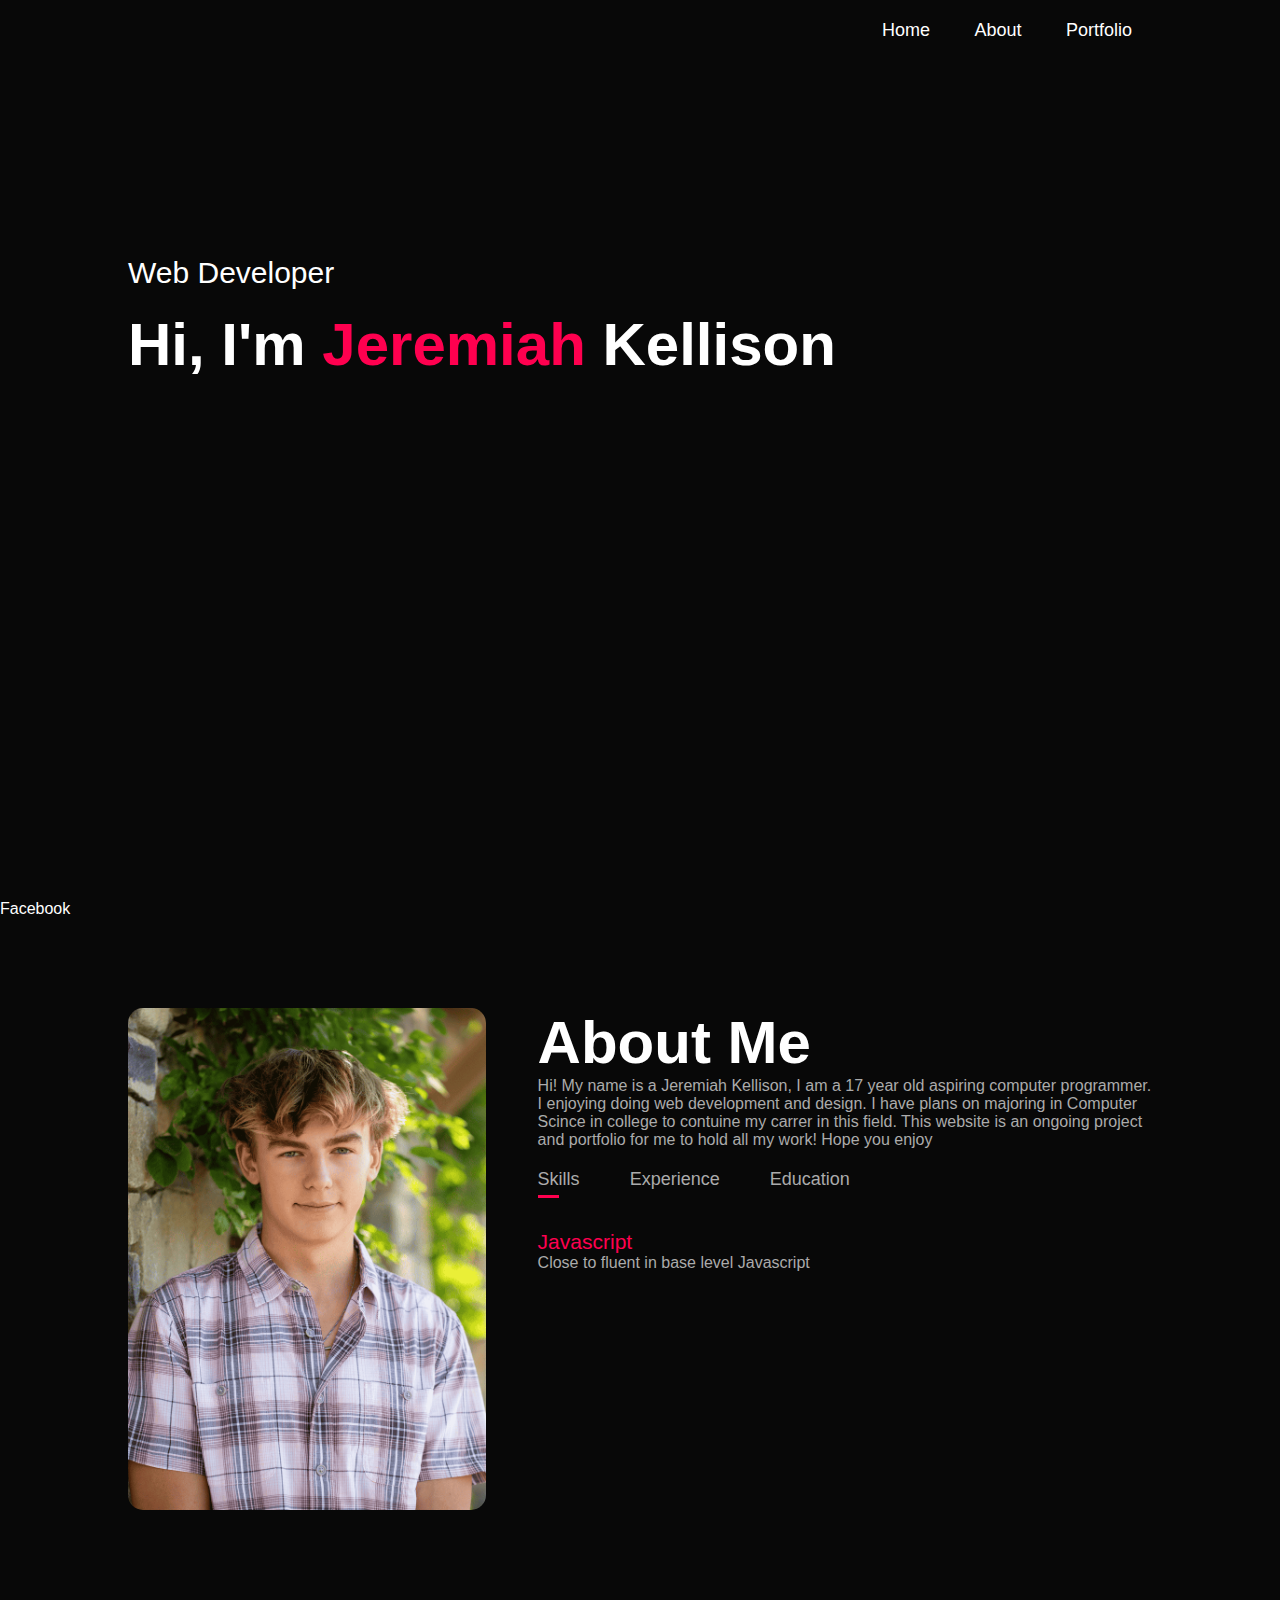
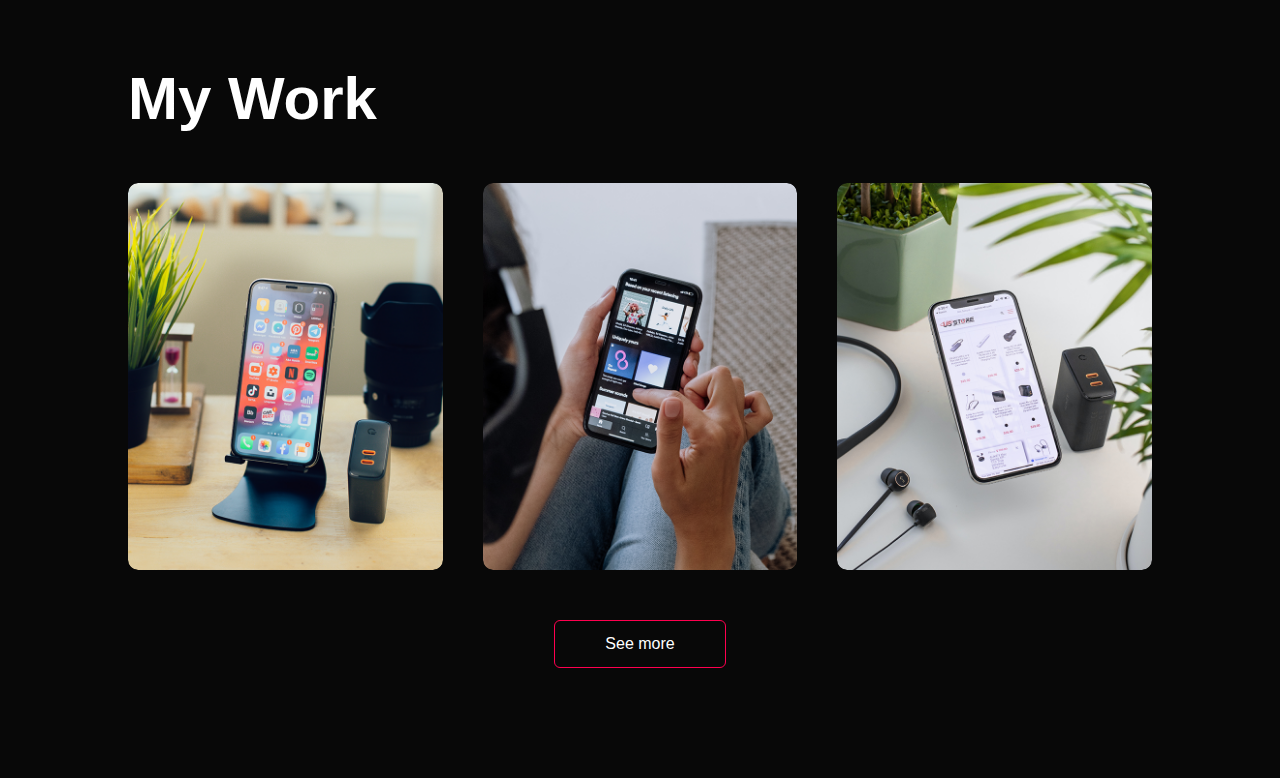
==== index.html @ 5fb6ffe9 "Update index.html" ====
<!DOCTYPE html>
<html lang="en">

<head>
    <meta charset="UTF-8">
    <meta name="viewport" content="width=device-width, initial-scale=1.0">
    <title>Person GitHub Page</title>
    <link rel="stylesheet" href="style.css" 
    <link rel="stylesheet" href="https://maxcdn.bootstrapcdn.com/font-awesome/4.4.0/css/font-awesome.min.css">

</head>

<body>
    <div id="header">
        <div class="container">
            <nav>
                <img src="" class="logo">
                <ul id="sidemenu">
                    <li><a href="#header">Home</a> </li>
                    <li><a href="#about">About</a> </li>
                    <li><a href="#portfolio">Portfolio</a> </li>
                    <i class="fa-solid fa-xmark" onclick="closemenu()"></i>
                </ul>
                <i class="fa-solid fa-bars"onclick="openmenu()"></i>
            </nav>
            <div class="header-text">
                <p>Web Developer</p>
                <h1>Hi, I'm <span>Jeremiah</span> Kellison</h1>
            </div>
        </div>
    </div>
    <div class="wrapper">
        <div class="icon facebook">
            <div class="tooltip">Facebook</div>
            <span><i class="fav fa-facebook-f"></i></span>
        </div>
    </div>
    <!--------------about---------------->
    <div id="about">
        <div class="container">
            <div class="row">
                <div class="about-col-1">
                    <img src="images/user.png">
                </div>
                <div class="about-col-2">
                    <h1 class="sub-title">About Me</h1>
                    <p>Hi! My name is a Jeremiah Kellison, I am a 17 year old aspiring computer programmer. I enjoying
                        doing web development and design.
                        I have plans on majoring in Computer Scince in college to contuine my carrer in this field.
                        This website is an ongoing project and portfolio for me to hold all my work! Hope you enjoy
                    </p>

                    <div class="tab-titles">
                        <p class="tab-links active-link" onclick="opentab('skills')">Skills</p>
                        <p class="tab-links" onclick="opentab('experience')">Experience</p>
                        <p class="tab-links" onclick="opentab('education')">Education</p>
                    </div>
                    <div class="tab-contents active-tab javascript" id="skills">
                        <ul>
                            <li><span>Javascript</span><br>Close to fluent in base level Javascript</li>

                        </ul>
                    </div>
                    <div class="tab-contents experience" id="experience">
                        <ul>
                            <li><span>N/A</span><br>No Current Experience</li>
                        </ul>
                    </div>
                    <div class="tab-contents education" id="education">
                        <ul>
                            <li><span>2021 - Current</span><br>Attending High School at Sonoma Academy</li>
                        </ul>
                    </div>
                </div>

            </div>
        </div>
    </div>

    <!-----------------portfolio-------->
    <div id="portfolio">
        <div class="container">
            <h1 class="sub-title">My Work</h1>
            <div class="work-list">
                <div class="work">
                    <img src="images/work-1.png" alt="Work-1">
                    <div class="layer">
                        <h3>Social Media App</h3>
                        <p>Lorem ipsum dolor sit </p>
                        <p><a href="www.google.com"><i class="fas fa-external-link-alt"></i></a></p>
                    </div>
                </div>
                <div class="work">
                    <img src="images/work-2.png" alt="Work-1">
                    <div class="layer">
                        <h3>Music App</h3>
                        <p>Lorem ipsum dolor sit </p>
                        <a href="www.google.com"><i class="fas fa-external-link-alt"></i></a>
                    </div>
                </div>
                <div class="work">
                    <img src="images/work-3.png" alt="Work-1">
                    <div class="layer">
                        <h3>Online Shopping App</h3>
                        <p>Lorem ipsum dolor sit </p>
                        <a href="www.google.com"><i class="fas fa-external-link-alt"></i></a>
                    </div>
                </div>
            </div>
            <a href="#" class="btn">See more</a>
        </div>
    </div>


    <script>

        var tablinks = document.getElementsByClassName("tab-links");
        var tabcontents = document.getElementsByClassName("tab-contents");

        function opentab(tabName) {
            for (tablink of tablinks) {
                tablink.classList.remove("active-link");

            }
            for (tabcontent of tabcontents) {
                tabcontent.classList.remove("active-tab");

            }
            event.currentTarget.classList.add("active-link");
            document.getElementById(tabName).classList.add("active-tab");

        }

    

    </script>

    <script>
        var sidemenu = document.getElementById("sidemenu");

        function openmenu(){
            sidemenu.style.right = "0";
        }

        function closemenu(){
            sidemenu.style.right = "-200px";
        }

    </script>


</body>

</html>
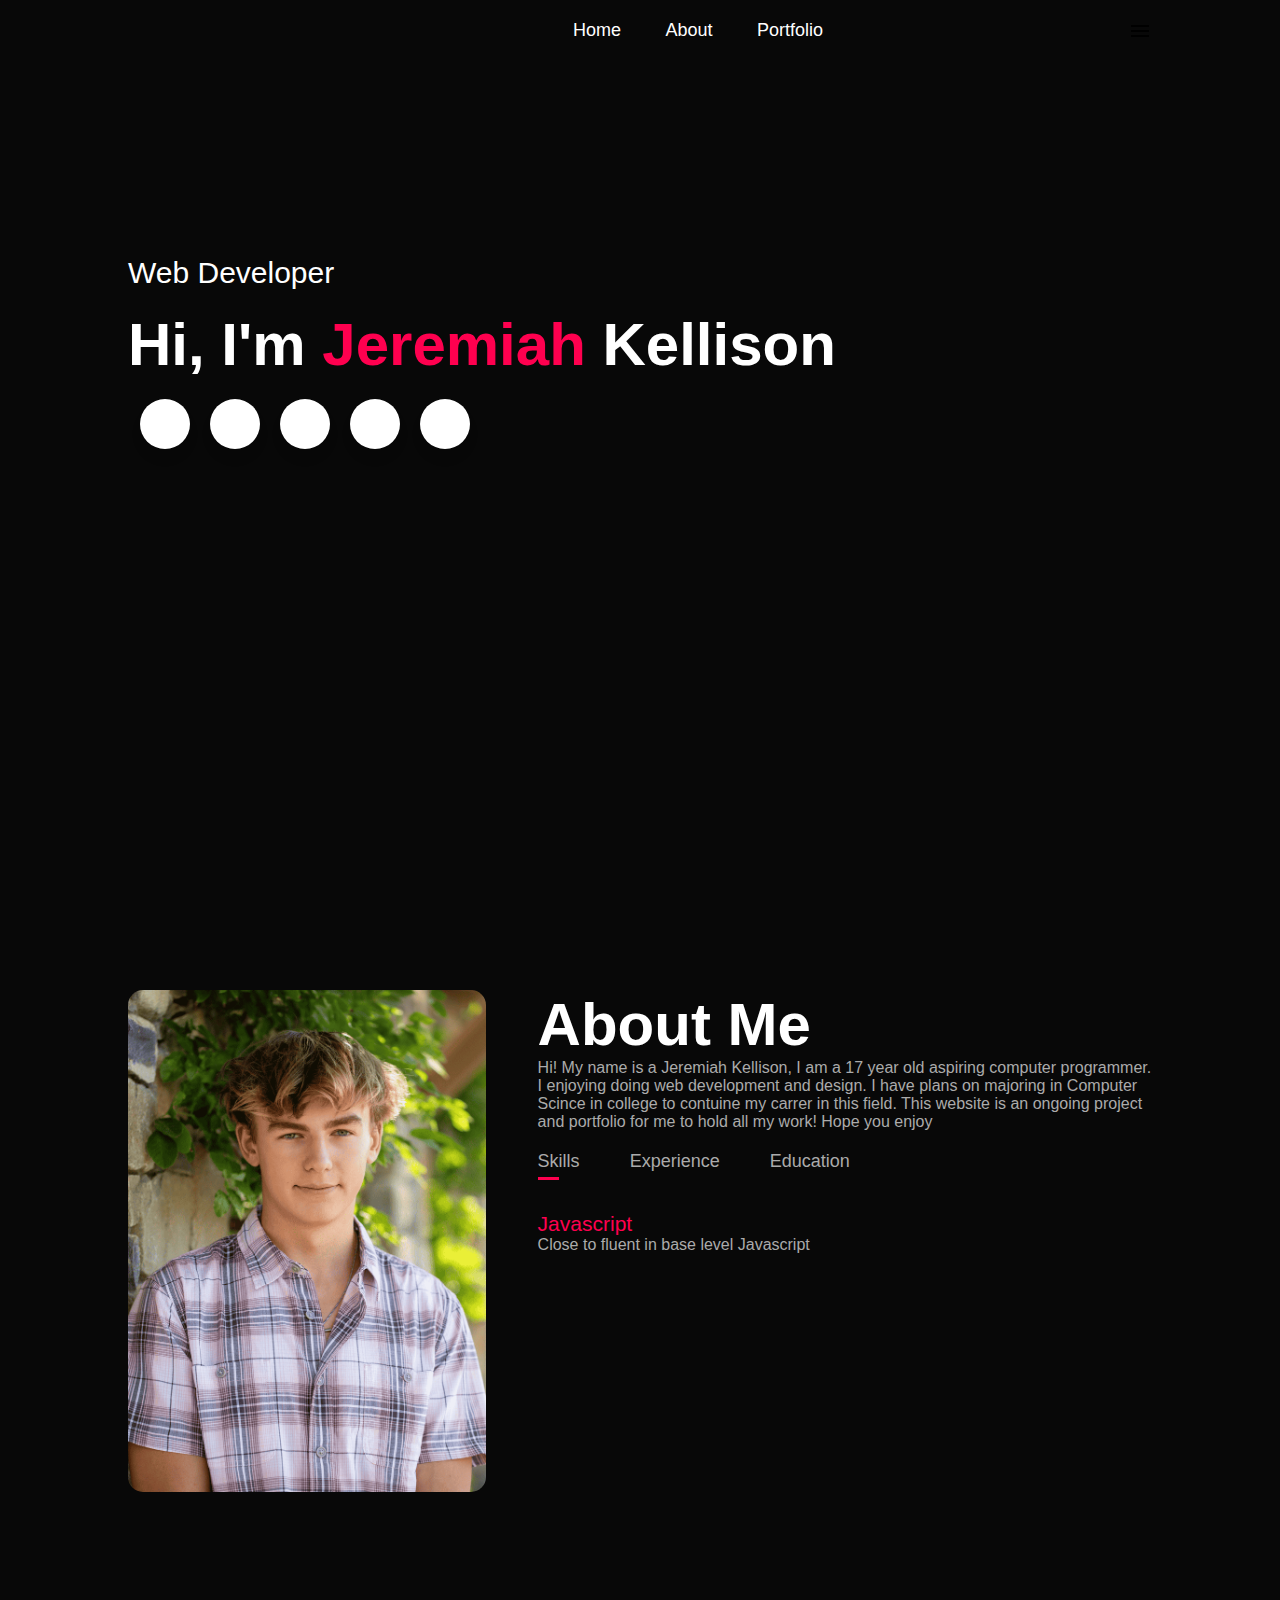
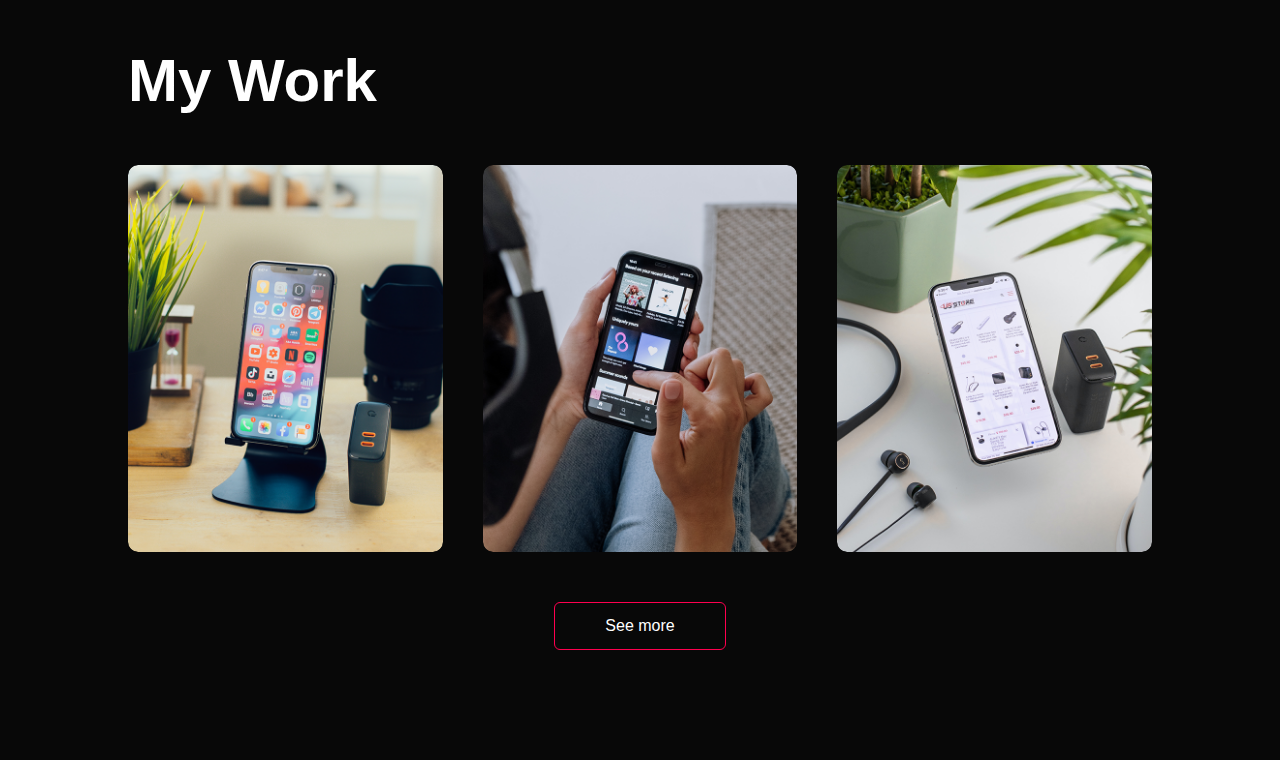
==== commit d2bce147: "Working on Icons" ====
--- a/index.html
+++ b/index.html
@@ -5,9 +5,8 @@
     <meta charset="UTF-8">
     <meta name="viewport" content="width=device-width, initial-scale=1.0">
     <title>Person GitHub Page</title>
-    <link rel="stylesheet" href="style.css" 
-    <link rel="stylesheet" href="https://maxcdn.bootstrapcdn.com/font-awesome/4.4.0/css/font-awesome.min.css">
-
+    <link rel="stylesheet" href="style.css" <link rel="stylesheet"
+        href="https://fonts.googleapis.com/css2?family=Material+Symbols+Outlined|:opsz,wght,FILL,GRAD@24,400,0,0" />
 </head>
 
 <body>
@@ -21,20 +20,54 @@
                     <li><a href="#portfolio">Portfolio</a> </li>
                     <i class="fa-solid fa-xmark" onclick="closemenu()"></i>
                 </ul>
-                <i class="fa-solid fa-bars"onclick="openmenu()"></i>
+                <i class="fa-solid fa-bars" onclick="openmenu()"></i>
+                <svg class = xmlns="http://www.w3.org/2000/svg" width="24" height="24" viewBox="0 -960 960 960"onclick="openmenu()">
+                    <path d="M120-240v-80h720v80H120Zm0-200v-80h720v80H120Zm0-200v-80h720v80H120Z" />
+                </svg>
             </nav>
             <div class="header-text">
                 <p>Web Developer</p>
                 <h1>Hi, I'm <span>Jeremiah</span> Kellison</h1>
             </div>
         </div>
-    </div>
-    <div class="wrapper">
-        <div class="icon facebook">
-            <div class="tooltip">Facebook</div>
-            <span><i class="fav fa-facebook-f"></i></span>
+        <div class="socialmediaicon">
+
+
+            <ul class="wrapper">
+                <li class="icon facebook">
+                    <span class="tooltip">Facebook</span>
+                    <span><i class="fab fa-facebook-f"></i></span>
+                </li>
+                <li class="icon twitter">
+                    <span class="tooltip">Twitter</span>
+                    <span><i class="fab fa-twitter"></i></span>
+                </li>
+                <li class="icon instagram">
+                    <span class="tooltip">Instagram</span>
+                    <span><i class="fab fa-instagram"></i></span>
+                </li>
+                <li class="icon github">
+                    <span class="tooltip">Github</span>
+                    <span><i class="fab fa-github"></i></span>
+                </li>
+                <li class="icon youtube">
+                    <span class="tooltip">Youtube</span>
+                    <span><i class="fab fa-youtube"></i></span>
+                </li>
+            </ul>
+
+
         </div>
     </div>
+
+
+    <!----------------Social Media ToolBar, From Codepen: https://codepen.io/abdelrhmansaid/pen/OJRNOpQ-->
+
+
+
+
+
+
     <!--------------about---------------->
     <div id="about">
         <div class="container">
@@ -131,18 +164,18 @@
 
         }
 
-    
+
 
     </script>
 
     <script>
         var sidemenu = document.getElementById("sidemenu");
 
-        function openmenu(){
+        function openmenu() {
             sidemenu.style.right = "0";
         }
 
-        function closemenu(){
+        function closemenu() {
             sidemenu.style.right = "-200px";
         }
 
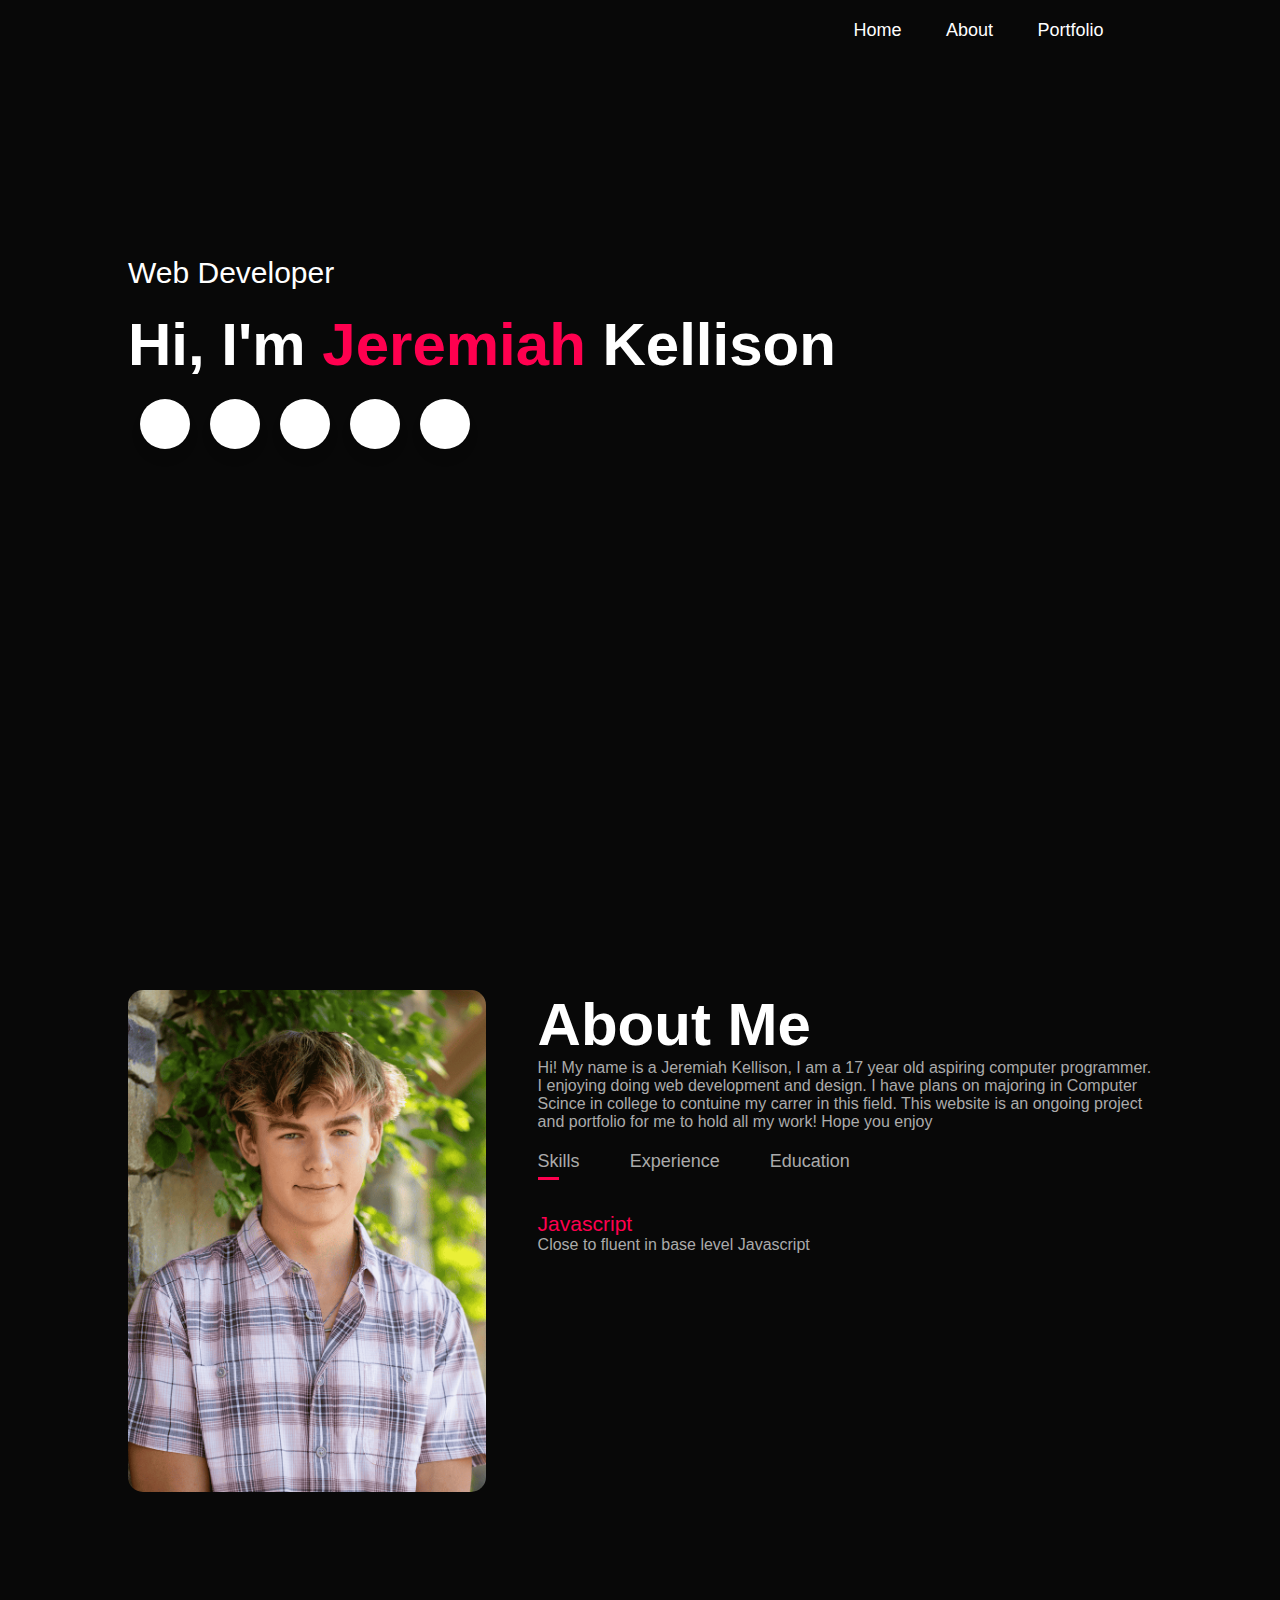
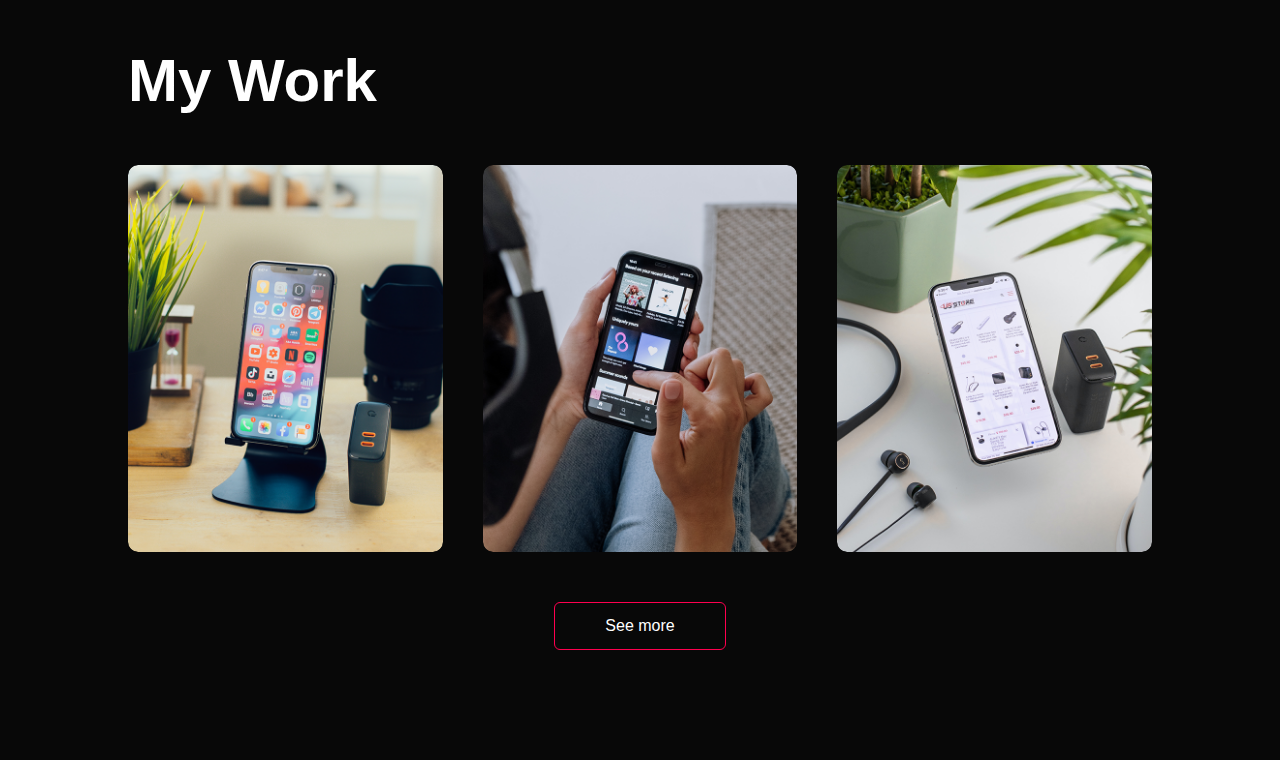
==== commit 15a930cc: "More work on Mobile Support" ====
--- a/index.html
+++ b/index.html
@@ -18,10 +18,14 @@
                     <li><a href="#header">Home</a> </li>
                     <li><a href="#about">About</a> </li>
                     <li><a href="#portfolio">Portfolio</a> </li>
-                    <i class="fa-solid fa-xmark" onclick="closemenu()"></i>
+                    <svg id="mobilemenu2" xmlns="http://www.w3.org/2000/svg" width="24" height="24"
+                        viewBox="0 -960 960 960" fill="#ffff" onclick="closemenu()">
+                        <paths
+                            d="m256-200-56-56 224-224-224-224 56-56 224 224 224-224 56 56-224 224 224 224-56 56-224-224-224 224Z" />
+                    </svg>
                 </ul>
-                <i class="fa-solid fa-bars" onclick="openmenu()"></i>
-                <svg class = xmlns="http://www.w3.org/2000/svg" width="24" height="24" viewBox="0 -960 960 960"onclick="openmenu()">
+                <svg class="mobilemenu" xmlns="http://www.w3.org/2000/svg" width="24" height="24"
+                    viewBox="0 -960 960 960" fill="#ffff" onclick="openmenu()">
                     <path d="M120-240v-80h720v80H120Zm0-200v-80h720v80H120Zm0-200v-80h720v80H120Z" />
                 </svg>
             </nav>
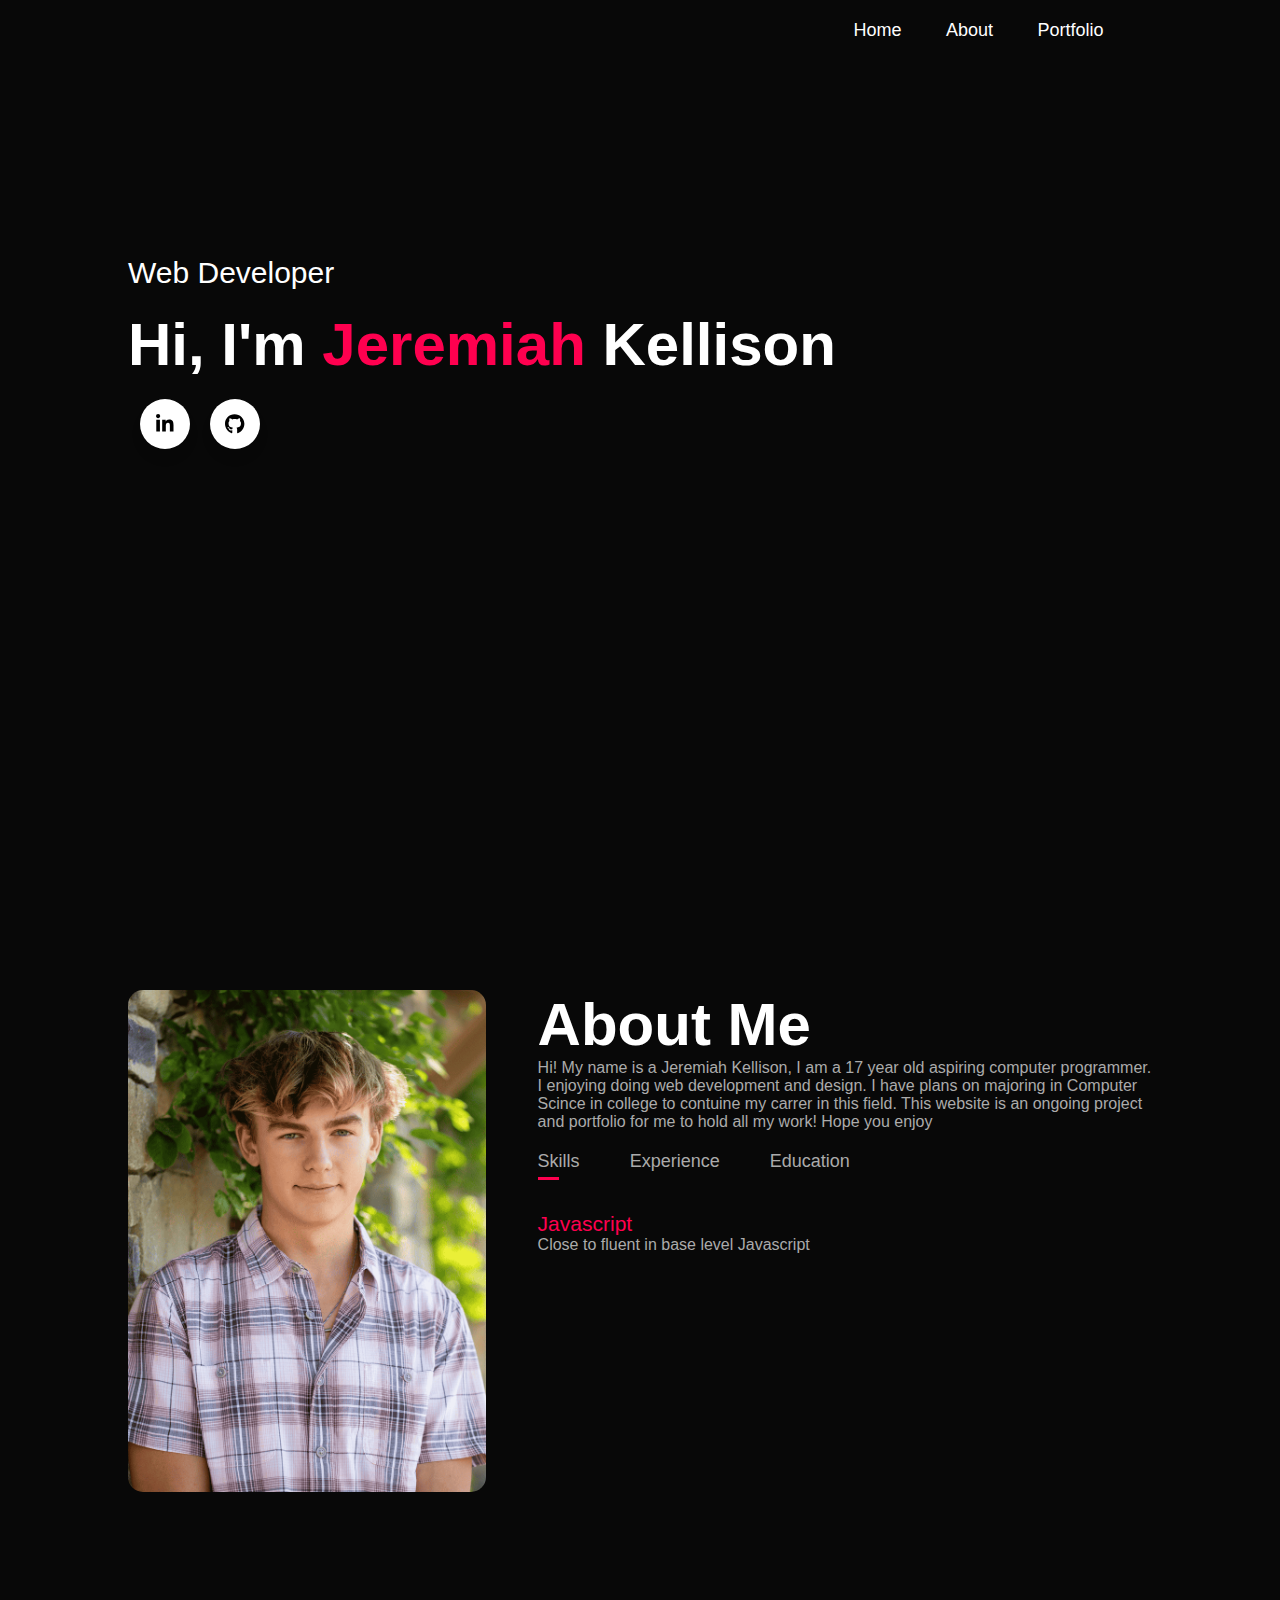
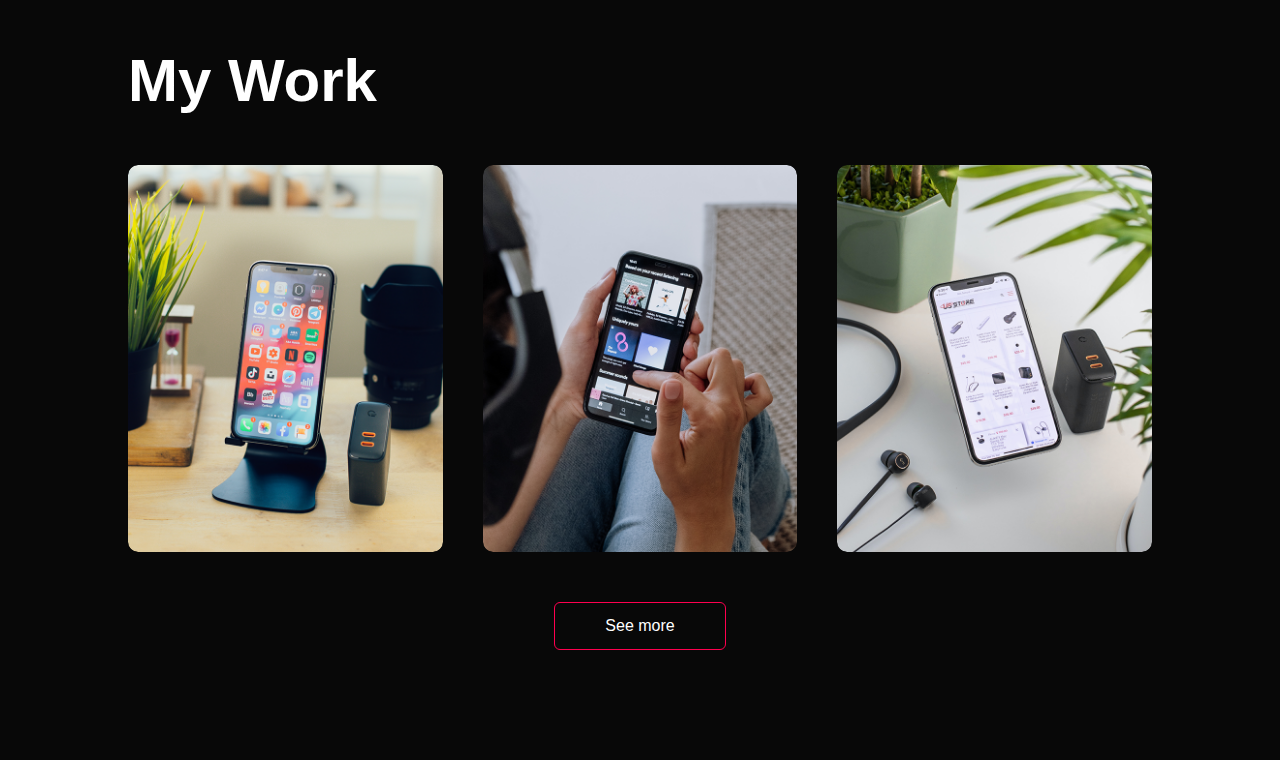
==== commit 82506c13: "Title Change" ====
--- a/index.html
+++ b/index.html
@@ -4,7 +4,7 @@
 <head>
     <meta charset="UTF-8">
     <meta name="viewport" content="width=device-width, initial-scale=1.0">
-    <title>Person GitHub Page</title>
+    <title>Jeremiah Kelison</title>
     <link rel="stylesheet" href="style.css" <link rel="stylesheet"
         href="https://fonts.googleapis.com/css2?family=Material+Symbols+Outlined|:opsz,wght,FILL,GRAD@24,400,0,0" />
 </head>
@@ -34,30 +34,36 @@
                 <h1>Hi, I'm <span>Jeremiah</span> Kellison</h1>
             </div>
         </div>
+
         <div class="socialmediaicon">
 
 
             <ul class="wrapper">
-                <li class="icon facebook">
-                    <span class="tooltip">Facebook</span>
-                    <span><i class="fab fa-facebook-f"></i></span>
+                <a href="https://www.linkedin.com/in/jeremiah-kellison/"target="_blank" rel="noopener noreferrer">
+                <li class="icon linkedin">
+                    <span class="tooltip">LinkedIn</span>
+                    <svg xmlns="http://www.w3.org/2000/svg"
+                        viewBox="0 0 448 512"><!--!Font Awesome Free 6.5.1 by @fontawesome - https://fontawesome.com License - https://fontawesome.com/license/free Copyright 2024 Fonticons, Inc.-->
+                        <path
+                            d="M100.3 448H7.4V148.9h92.9zM53.8 108.1C24.1 108.1 0 83.5 0 53.8a53.8 53.8 0 0 1 107.6 0c0 29.7-24.1 54.3-53.8 54.3zM447.9 448h-92.7V302.4c0-34.7-.7-79.2-48.3-79.2-48.3 0-55.7 37.7-55.7 76.7V448h-92.8V148.9h89.1v40.8h1.3c12.4-23.5 42.7-48.3 87.9-48.3 94 0 111.3 61.9 111.3 142.3V448z" />
+                    </svg>
                 </li>
-                <li class="icon twitter">
-                    <span class="tooltip">Twitter</span>
-                    <span><i class="fab fa-twitter"></i></span>
+            </a>
+            <a href="https://github.com/venny-dev"target="_blank" rel="noopener noreferrer">
+                <li class="icon github">
+                    
+                    <span class="tooltip">Github</span>
+                    <svg xmlns="http://www.w3.org/2000/svg"
+                        viewBox="0 0 496 512"><!--!Font Awesome Free 6.5.1 by @fontawesome - https://fontawesome.com License - https://fontawesome.com/license/free Copyright 2024 Fonticons, Inc.-->
+                        <path
+                            d="M165.9 397.4c0 2-2.3 3.6-5.2 3.6-3.3.3-5.6-1.3-5.6-3.6 0-2 2.3-3.6 5.2-3.6 3-.3 5.6 1.3 5.6 3.6zm-31.1-4.5c-.7 2 1.3 4.3 4.3 4.9 2.6 1 5.6 0 6.2-2s-1.3-4.3-4.3-5.2c-2.6-.7-5.5.3-6.2 2.3zm44.2-1.7c-2.9.7-4.9 2.6-4.6 4.9.3 2 2.9 3.3 5.9 2.6 2.9-.7 4.9-2.6 4.6-4.6-.3-1.9-3-3.2-5.9-2.9zM244.8 8C106.1 8 0 113.3 0 252c0 110.9 69.8 205.8 169.5 239.2 12.8 2.3 17.3-5.6 17.3-12.1 0-6.2-.3-40.4-.3-61.4 0 0-70 15-84.7-29.8 0 0-11.4-29.1-27.8-36.6 0 0-22.9-15.7 1.6-15.4 0 0 24.9 2 38.6 25.8 21.9 38.6 58.6 27.5 72.9 20.9 2.3-16 8.8-27.1 16-33.7-55.9-6.2-112.3-14.3-112.3-110.5 0-27.5 7.6-41.3 23.6-58.9-2.6-6.5-11.1-33.3 2.6-67.9 20.9-6.5 69 27 69 27 20-5.6 41.5-8.5 62.8-8.5s42.8 2.9 62.8 8.5c0 0 48.1-33.6 69-27 13.7 34.7 5.2 61.4 2.6 67.9 16 17.7 25.8 31.5 25.8 58.9 0 96.5-58.9 104.2-114.8 110.5 9.2 7.9 17 22.9 17 46.4 0 33.7-.3 75.4-.3 83.6 0 6.5 4.6 14.4 17.3 12.1C428.2 457.8 496 362.9 496 252 496 113.3 383.5 8 244.8 8zM97.2 352.9c-1.3 1-1 3.3.7 5.2 1.6 1.6 3.9 2.3 5.2 1 1.3-1 1-3.3-.7-5.2-1.6-1.6-3.9-2.3-5.2-1zm-10.8-8.1c-.7 1.3.3 2.9 2.3 3.9 1.6 1 3.6.7 4.3-.7.7-1.3-.3-2.9-2.3-3.9-2-.6-3.6-.3-4.3.7zm32.4 35.6c-1.6 1.3-1 4.3 1.3 6.2 2.3 2.3 5.2 2.6 6.5 1 1.3-1.3.7-4.3-1.3-6.2-2.2-2.3-5.2-2.6-6.5-1zm-11.4-14.7c-1.6 1-1.6 3.6 0 5.9 1.6 2.3 4.3 3.3 5.6 2.3 1.6-1.3 1.6-3.9 0-6.2-1.4-2.3-4-3.3-5.6-2z" />
+                    </svg>
                 </li>
-                <li class="icon instagram">
-                    <span class="tooltip">Instagram</span>
-                    <span><i class="fab fa-instagram"></i></span>
-                </li>
-                <li class="icon github">
-                    <span class="tooltip">Github</span>
-                    <span><i class="fab fa-github"></i></span>
-                </li>
-                <li class="icon youtube">
+            </a>
+                <!-- <li class="icon youtube">
                     <span class="tooltip">Youtube</span>
                     <span><i class="fab fa-youtube"></i></span>
-                </li>
+                </li> -->
             </ul>
 
 
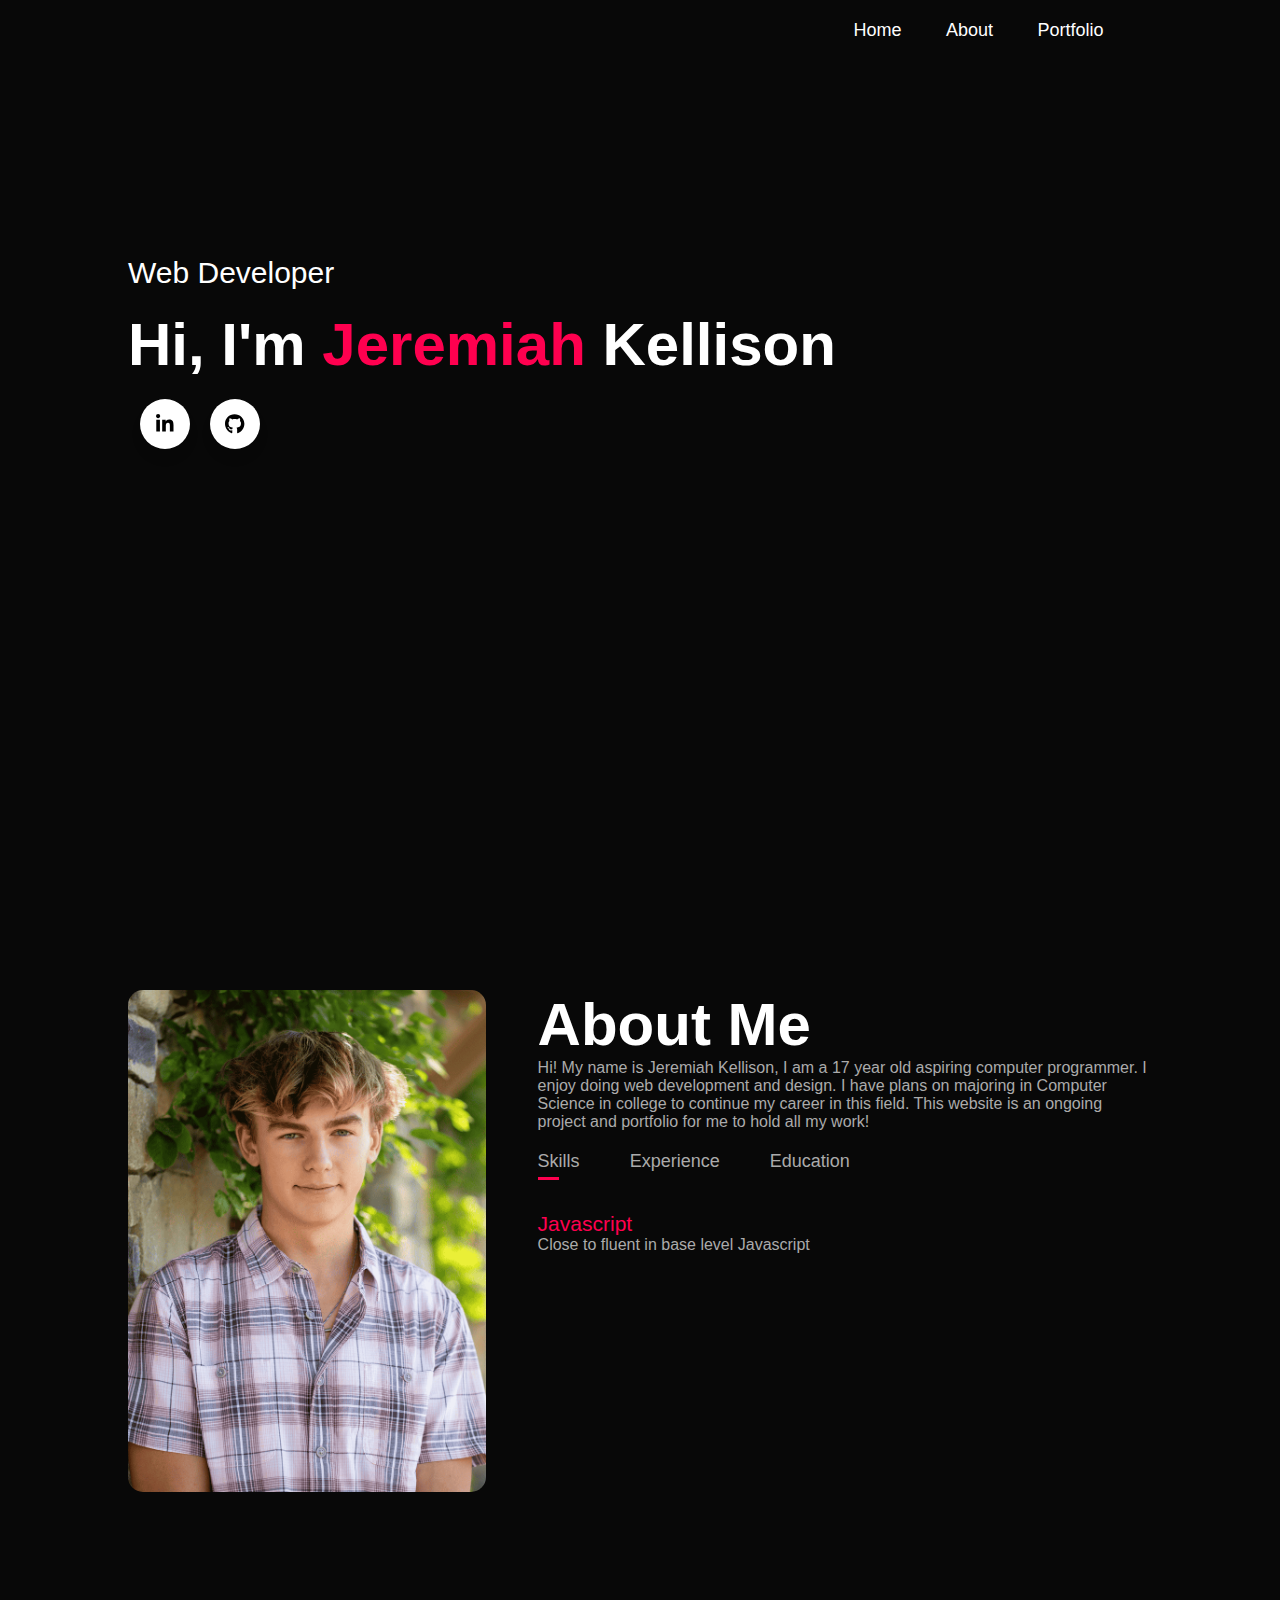
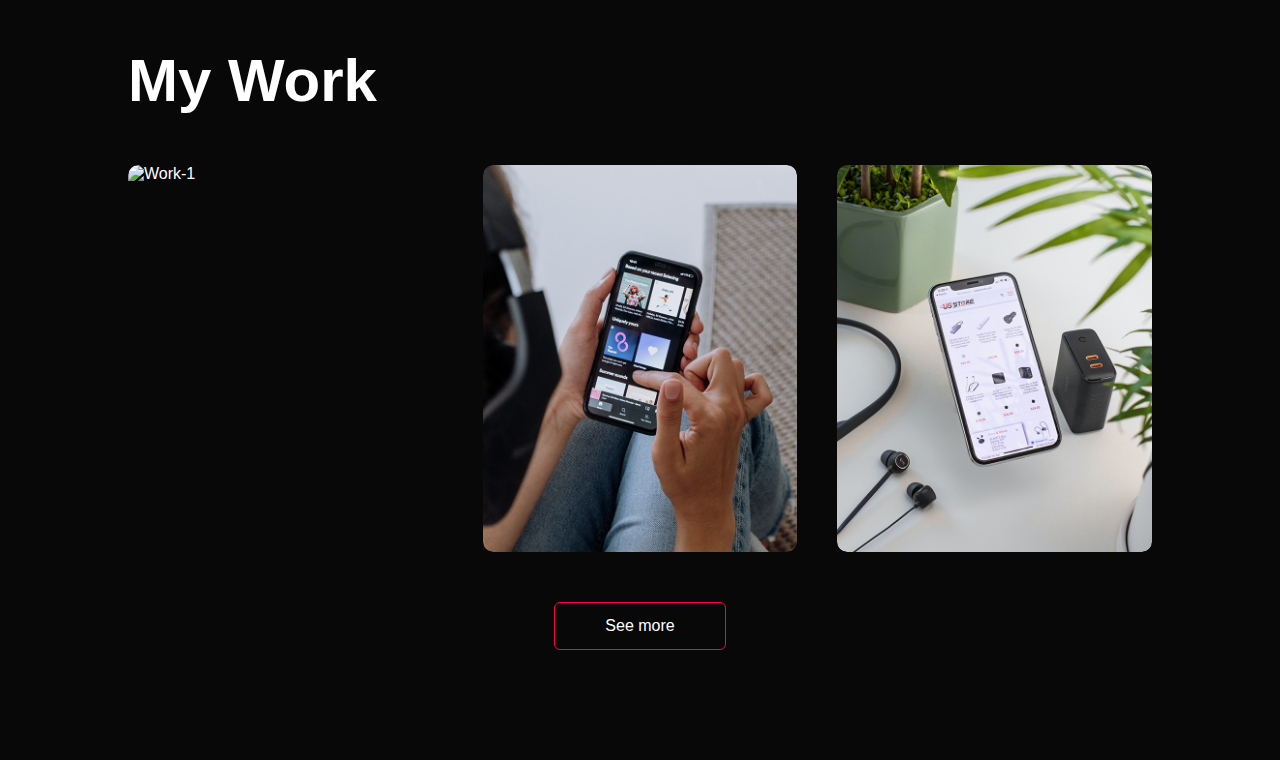
==== commit 300219ef: "Updated Mobile Support" ====
--- a/index.html
+++ b/index.html
@@ -34,32 +34,33 @@
                 <h1>Hi, I'm <span>Jeremiah</span> Kellison</h1>
             </div>
         </div>
+        <!----------------Social Media ToolBar, From Codepen: https://codepen.io/abdelrhmansaid/pen/OJRNOpQ-->
 
         <div class="socialmediaicon">
 
 
             <ul class="wrapper">
-                <a href="https://www.linkedin.com/in/jeremiah-kellison/"target="_blank" rel="noopener noreferrer">
-                <li class="icon linkedin">
-                    <span class="tooltip">LinkedIn</span>
-                    <svg xmlns="http://www.w3.org/2000/svg"
-                        viewBox="0 0 448 512"><!--!Font Awesome Free 6.5.1 by @fontawesome - https://fontawesome.com License - https://fontawesome.com/license/free Copyright 2024 Fonticons, Inc.-->
-                        <path
-                            d="M100.3 448H7.4V148.9h92.9zM53.8 108.1C24.1 108.1 0 83.5 0 53.8a53.8 53.8 0 0 1 107.6 0c0 29.7-24.1 54.3-53.8 54.3zM447.9 448h-92.7V302.4c0-34.7-.7-79.2-48.3-79.2-48.3 0-55.7 37.7-55.7 76.7V448h-92.8V148.9h89.1v40.8h1.3c12.4-23.5 42.7-48.3 87.9-48.3 94 0 111.3 61.9 111.3 142.3V448z" />
-                    </svg>
-                </li>
-            </a>
-            <a href="https://github.com/venny-dev"target="_blank" rel="noopener noreferrer">
-                <li class="icon github">
-                    
-                    <span class="tooltip">Github</span>
-                    <svg xmlns="http://www.w3.org/2000/svg"
-                        viewBox="0 0 496 512"><!--!Font Awesome Free 6.5.1 by @fontawesome - https://fontawesome.com License - https://fontawesome.com/license/free Copyright 2024 Fonticons, Inc.-->
-                        <path
-                            d="M165.9 397.4c0 2-2.3 3.6-5.2 3.6-3.3.3-5.6-1.3-5.6-3.6 0-2 2.3-3.6 5.2-3.6 3-.3 5.6 1.3 5.6 3.6zm-31.1-4.5c-.7 2 1.3 4.3 4.3 4.9 2.6 1 5.6 0 6.2-2s-1.3-4.3-4.3-5.2c-2.6-.7-5.5.3-6.2 2.3zm44.2-1.7c-2.9.7-4.9 2.6-4.6 4.9.3 2 2.9 3.3 5.9 2.6 2.9-.7 4.9-2.6 4.6-4.6-.3-1.9-3-3.2-5.9-2.9zM244.8 8C106.1 8 0 113.3 0 252c0 110.9 69.8 205.8 169.5 239.2 12.8 2.3 17.3-5.6 17.3-12.1 0-6.2-.3-40.4-.3-61.4 0 0-70 15-84.7-29.8 0 0-11.4-29.1-27.8-36.6 0 0-22.9-15.7 1.6-15.4 0 0 24.9 2 38.6 25.8 21.9 38.6 58.6 27.5 72.9 20.9 2.3-16 8.8-27.1 16-33.7-55.9-6.2-112.3-14.3-112.3-110.5 0-27.5 7.6-41.3 23.6-58.9-2.6-6.5-11.1-33.3 2.6-67.9 20.9-6.5 69 27 69 27 20-5.6 41.5-8.5 62.8-8.5s42.8 2.9 62.8 8.5c0 0 48.1-33.6 69-27 13.7 34.7 5.2 61.4 2.6 67.9 16 17.7 25.8 31.5 25.8 58.9 0 96.5-58.9 104.2-114.8 110.5 9.2 7.9 17 22.9 17 46.4 0 33.7-.3 75.4-.3 83.6 0 6.5 4.6 14.4 17.3 12.1C428.2 457.8 496 362.9 496 252 496 113.3 383.5 8 244.8 8zM97.2 352.9c-1.3 1-1 3.3.7 5.2 1.6 1.6 3.9 2.3 5.2 1 1.3-1 1-3.3-.7-5.2-1.6-1.6-3.9-2.3-5.2-1zm-10.8-8.1c-.7 1.3.3 2.9 2.3 3.9 1.6 1 3.6.7 4.3-.7.7-1.3-.3-2.9-2.3-3.9-2-.6-3.6-.3-4.3.7zm32.4 35.6c-1.6 1.3-1 4.3 1.3 6.2 2.3 2.3 5.2 2.6 6.5 1 1.3-1.3.7-4.3-1.3-6.2-2.2-2.3-5.2-2.6-6.5-1zm-11.4-14.7c-1.6 1-1.6 3.6 0 5.9 1.6 2.3 4.3 3.3 5.6 2.3 1.6-1.3 1.6-3.9 0-6.2-1.4-2.3-4-3.3-5.6-2z" />
-                    </svg>
-                </li>
-            </a>
+                <a href="https://www.linkedin.com/in/jeremiah-kellison/" target="_blank" rel="noopener noreferrer">
+                    <li class="icon linkedin">
+                        <span class="tooltip">LinkedIn</span>
+                        <svg xmlns="http://www.w3.org/2000/svg"
+                            viewBox="0 0 448 512"><!--!Font Awesome Free 6.5.1 by @fontawesome - https://fontawesome.com License - https://fontawesome.com/license/free Copyright 2024 Fonticons, Inc.-->
+                            <path
+                                d="M100.3 448H7.4V148.9h92.9zM53.8 108.1C24.1 108.1 0 83.5 0 53.8a53.8 53.8 0 0 1 107.6 0c0 29.7-24.1 54.3-53.8 54.3zM447.9 448h-92.7V302.4c0-34.7-.7-79.2-48.3-79.2-48.3 0-55.7 37.7-55.7 76.7V448h-92.8V148.9h89.1v40.8h1.3c12.4-23.5 42.7-48.3 87.9-48.3 94 0 111.3 61.9 111.3 142.3V448z" />
+                        </svg>
+                    </li>
+                </a>
+                <a href="https://github.com/venny-dev" target="_blank" rel="noopener noreferrer">
+                    <li class="icon github">
+
+                        <span class="tooltip">Github</span>
+                        <svg xmlns="http://www.w3.org/2000/svg"
+                            viewBox="0 0 496 512"><!--!Font Awesome Free 6.5.1 by @fontawesome - https://fontawesome.com License - https://fontawesome.com/license/free Copyright 2024 Fonticons, Inc.-->
+                            <path
+                                d="M165.9 397.4c0 2-2.3 3.6-5.2 3.6-3.3.3-5.6-1.3-5.6-3.6 0-2 2.3-3.6 5.2-3.6 3-.3 5.6 1.3 5.6 3.6zm-31.1-4.5c-.7 2 1.3 4.3 4.3 4.9 2.6 1 5.6 0 6.2-2s-1.3-4.3-4.3-5.2c-2.6-.7-5.5.3-6.2 2.3zm44.2-1.7c-2.9.7-4.9 2.6-4.6 4.9.3 2 2.9 3.3 5.9 2.6 2.9-.7 4.9-2.6 4.6-4.6-.3-1.9-3-3.2-5.9-2.9zM244.8 8C106.1 8 0 113.3 0 252c0 110.9 69.8 205.8 169.5 239.2 12.8 2.3 17.3-5.6 17.3-12.1 0-6.2-.3-40.4-.3-61.4 0 0-70 15-84.7-29.8 0 0-11.4-29.1-27.8-36.6 0 0-22.9-15.7 1.6-15.4 0 0 24.9 2 38.6 25.8 21.9 38.6 58.6 27.5 72.9 20.9 2.3-16 8.8-27.1 16-33.7-55.9-6.2-112.3-14.3-112.3-110.5 0-27.5 7.6-41.3 23.6-58.9-2.6-6.5-11.1-33.3 2.6-67.9 20.9-6.5 69 27 69 27 20-5.6 41.5-8.5 62.8-8.5s42.8 2.9 62.8 8.5c0 0 48.1-33.6 69-27 13.7 34.7 5.2 61.4 2.6 67.9 16 17.7 25.8 31.5 25.8 58.9 0 96.5-58.9 104.2-114.8 110.5 9.2 7.9 17 22.9 17 46.4 0 33.7-.3 75.4-.3 83.6 0 6.5 4.6 14.4 17.3 12.1C428.2 457.8 496 362.9 496 252 496 113.3 383.5 8 244.8 8zM97.2 352.9c-1.3 1-1 3.3.7 5.2 1.6 1.6 3.9 2.3 5.2 1 1.3-1 1-3.3-.7-5.2-1.6-1.6-3.9-2.3-5.2-1zm-10.8-8.1c-.7 1.3.3 2.9 2.3 3.9 1.6 1 3.6.7 4.3-.7.7-1.3-.3-2.9-2.3-3.9-2-.6-3.6-.3-4.3.7zm32.4 35.6c-1.6 1.3-1 4.3 1.3 6.2 2.3 2.3 5.2 2.6 6.5 1 1.3-1.3.7-4.3-1.3-6.2-2.2-2.3-5.2-2.6-6.5-1zm-11.4-14.7c-1.6 1-1.6 3.6 0 5.9 1.6 2.3 4.3 3.3 5.6 2.3 1.6-1.3 1.6-3.9 0-6.2-1.4-2.3-4-3.3-5.6-2z" />
+                        </svg>
+                    </li>
+                </a>
                 <!-- <li class="icon youtube">
                     <span class="tooltip">Youtube</span>
                     <span><i class="fab fa-youtube"></i></span>
@@ -71,7 +72,6 @@
     </div>
 
 
-    <!----------------Social Media ToolBar, From Codepen: https://codepen.io/abdelrhmansaid/pen/OJRNOpQ-->
 
 
 
@@ -87,10 +87,10 @@
                 </div>
                 <div class="about-col-2">
                     <h1 class="sub-title">About Me</h1>
-                    <p>Hi! My name is a Jeremiah Kellison, I am a 17 year old aspiring computer programmer. I enjoying
-                        doing web development and design.
-                        I have plans on majoring in Computer Scince in college to contuine my carrer in this field.
-                        This website is an ongoing project and portfolio for me to hold all my work! Hope you enjoy
+                    <p>Hi! My name is Jeremiah Kellison, I am a 17 year old aspiring computer programmer. I enjoy doing
+                        web development and design. I have plans on majoring in Computer Science in college to continue
+                        my career in this field. This website is an ongoing project and portfolio for me to hold all my
+                        work!
                     </p>
 
                     <div class="tab-titles">
@@ -126,11 +126,20 @@
             <h1 class="sub-title">My Work</h1>
             <div class="work-list">
                 <div class="work">
-                    <img src="images/work-1.png" alt="Work-1">
+                    <img src="images/186769641-5b1181b4-9969-4276-9fa0-9f15140e4a9b.jpg" alt="Work-1">
                     <div class="layer">
-                        <h3>Social Media App</h3>
-                        <p>Lorem ipsum dolor sit </p>
-                        <p><a href="www.google.com"><i class="fas fa-external-link-alt"></i></a></p>
+                        <h3 id="PortfolioTitles">Sprig Game Project</h3>
+                        <p id="PortfolioText">​​During my AS Computer Programming our first assignment was to create a
+                            game using the Sprig platform. Sprig is a game developing software based on JavaScript. I
+                            decided to create a maze game that had 5 levels and one bonus level. Due to being a teenager
+                            I was able to submit my game and get a free Sprig console shipped to me. </p>
+                        <p id="externallink"><a href="https://sprig.hackclub.com/gallery/Frog_Maze" target="_blank"
+                                rel="noopener noreferrer"><svg xmlns="http://www.w3.org/2000/svg" width="35"
+                                    height="35">
+                                    <path
+                                        d="M21.875 0c-1.21 0-2.188.977-2.188 2.188 0 1.21.977 2.187 2.188 2.187h5.652L13.766 18.141a2.197 2.197 0 0 0 0 3.097 2.19 2.19 0 0 0 3.097 0L30.625 7.473v5.652c0 1.21.977 2.188 2.188 2.188 1.21 0 2.187-.977 2.187-2.188V2.187C35 .978 34.023 0 32.812 0ZM5.469 2.188A5.465 5.465 0 0 0 0 7.655v21.875A5.465 5.465 0 0 0 5.469 35h21.875a5.465 5.465 0 0 0 5.468-5.469v-7.656c0-1.21-.976-2.188-2.187-2.188-1.21 0-2.188.977-2.188 2.188v7.656c0 .602-.492 1.094-1.093 1.094H5.469a1.097 1.097 0 0 1-1.094-1.094V7.656c0-.601.492-1.093 1.094-1.093h7.656c1.21 0 2.188-.977 2.188-2.188 0-1.21-.977-2.188-2.188-2.188Zm0 0"
+                                        style="stroke:none;fill-rule:nonzero;fill:#fff;fill-opacity:1" />
+                                </svg></a></p>
                     </div>
                 </div>
                 <div class="work">
@@ -138,7 +147,12 @@
                     <div class="layer">
                         <h3>Music App</h3>
                         <p>Lorem ipsum dolor sit </p>
-                        <a href="www.google.com"><i class="fas fa-external-link-alt"></i></a>
+                        <p id="externallink"><a href="www.google.com" target="_blank" rel="noopener noreferrer"><svg
+                                    xmlns="http://www.w3.org/2000/svg" width="35" height="35">
+                                    <path
+                                        d="M21.875 0c-1.21 0-2.188.977-2.188 2.188 0 1.21.977 2.187 2.188 2.187h5.652L13.766 18.141a2.197 2.197 0 0 0 0 3.097 2.19 2.19 0 0 0 3.097 0L30.625 7.473v5.652c0 1.21.977 2.188 2.188 2.188 1.21 0 2.187-.977 2.187-2.188V2.187C35 .978 34.023 0 32.812 0ZM5.469 2.188A5.465 5.465 0 0 0 0 7.655v21.875A5.465 5.465 0 0 0 5.469 35h21.875a5.465 5.465 0 0 0 5.468-5.469v-7.656c0-1.21-.976-2.188-2.187-2.188-1.21 0-2.188.977-2.188 2.188v7.656c0 .602-.492 1.094-1.093 1.094H5.469a1.097 1.097 0 0 1-1.094-1.094V7.656c0-.601.492-1.093 1.094-1.093h7.656c1.21 0 2.188-.977 2.188-2.188 0-1.21-.977-2.188-2.188-2.188Zm0 0"
+                                        style="stroke:none;fill-rule:nonzero;fill:#fff;fill-opacity:1" />
+                                </svg></a></p>
                     </div>
                 </div>
                 <div class="work">
@@ -146,7 +160,12 @@
                     <div class="layer">
                         <h3>Online Shopping App</h3>
                         <p>Lorem ipsum dolor sit </p>
-                        <a href="www.google.com"><i class="fas fa-external-link-alt"></i></a>
+                        <p id="externallink"><a href="www.google.com" target="_blank" rel="noopener noreferrer"><svg
+                                    xmlns="http://www.w3.org/2000/svg" width="35" height="35">
+                                    <path
+                                        d="M21.875 0c-1.21 0-2.188.977-2.188 2.188 0 1.21.977 2.187 2.188 2.187h5.652L13.766 18.141a2.197 2.197 0 0 0 0 3.097 2.19 2.19 0 0 0 3.097 0L30.625 7.473v5.652c0 1.21.977 2.188 2.188 2.188 1.21 0 2.187-.977 2.187-2.188V2.187C35 .978 34.023 0 32.812 0ZM5.469 2.188A5.465 5.465 0 0 0 0 7.655v21.875A5.465 5.465 0 0 0 5.469 35h21.875a5.465 5.465 0 0 0 5.468-5.469v-7.656c0-1.21-.976-2.188-2.187-2.188-1.21 0-2.188.977-2.188 2.188v7.656c0 .602-.492 1.094-1.093 1.094H5.469a1.097 1.097 0 0 1-1.094-1.094V7.656c0-.601.492-1.093 1.094-1.093h7.656c1.21 0 2.188-.977 2.188-2.188 0-1.21-.977-2.188-2.188-2.188Zm0 0"
+                                        style="stroke:none;fill-rule:nonzero;fill:#fff;fill-opacity:1" />
+                                </svg></a></p>
                     </div>
                 </div>
             </div>
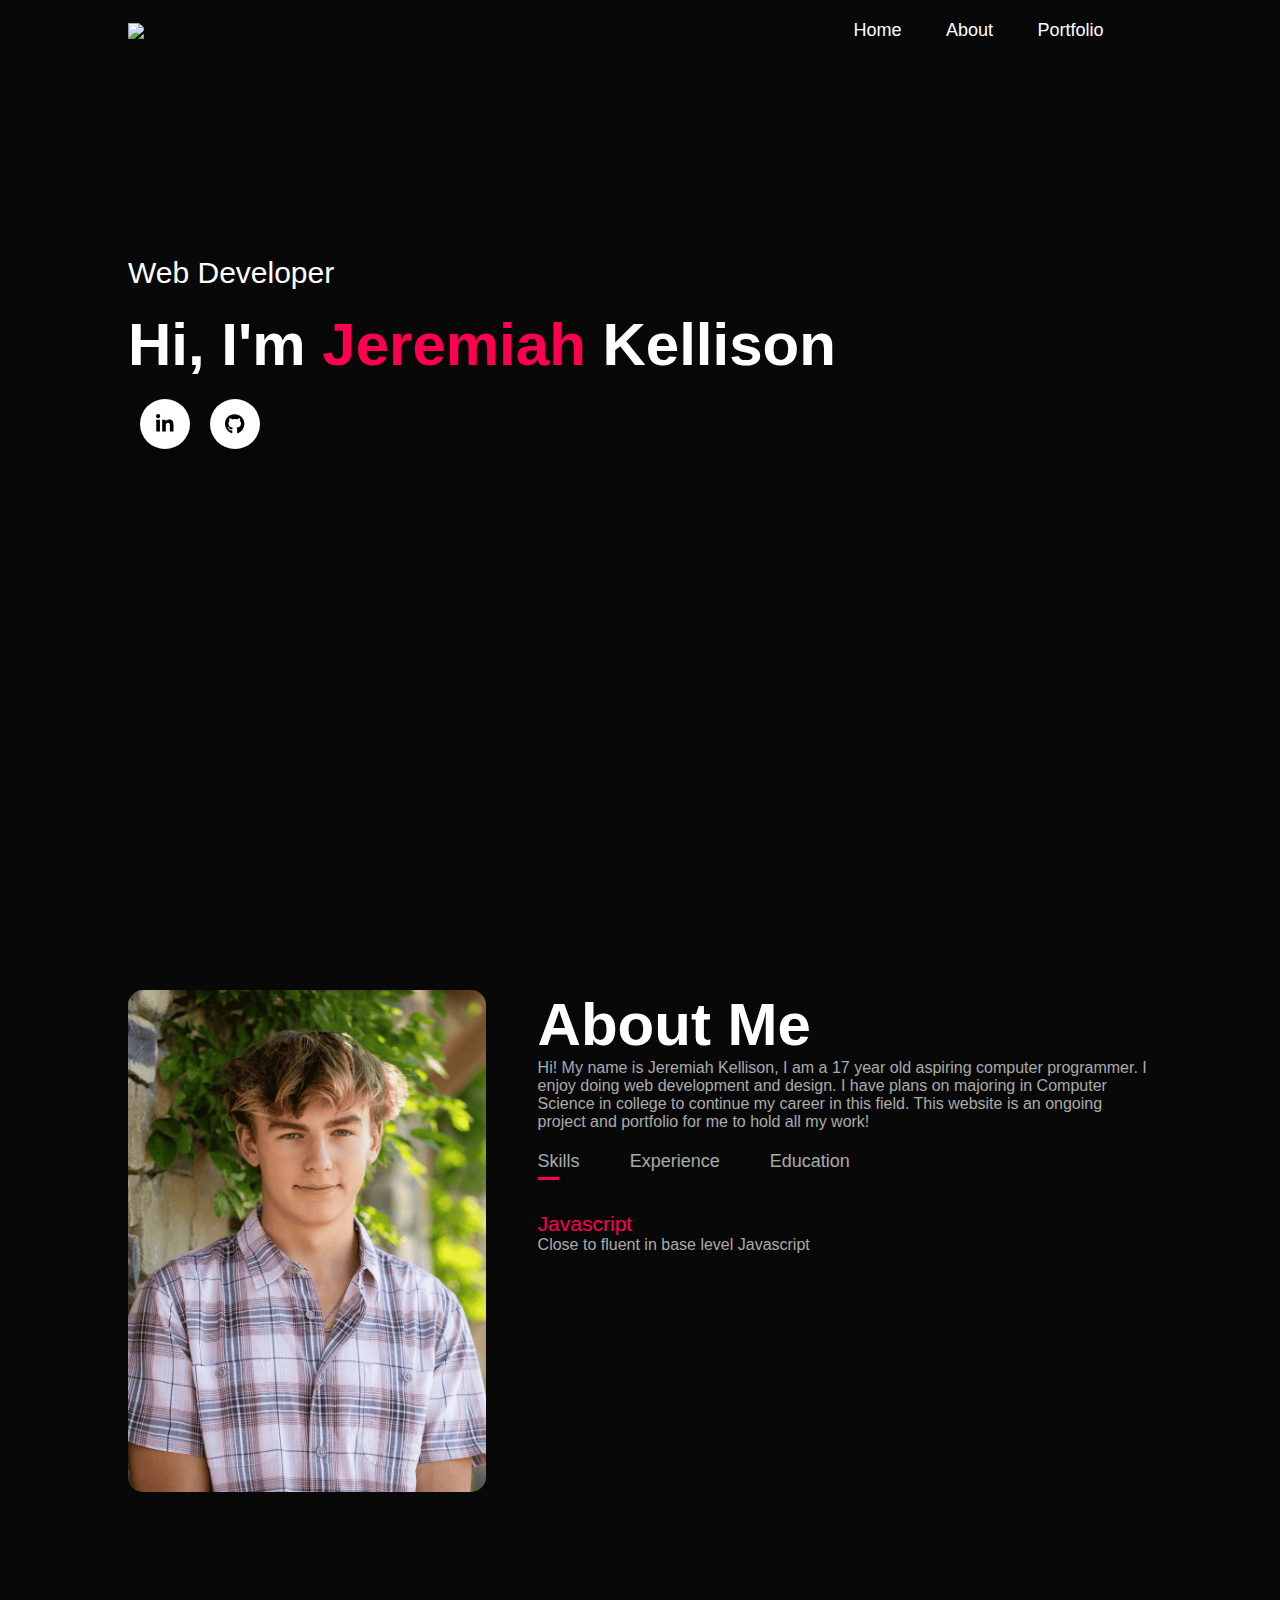
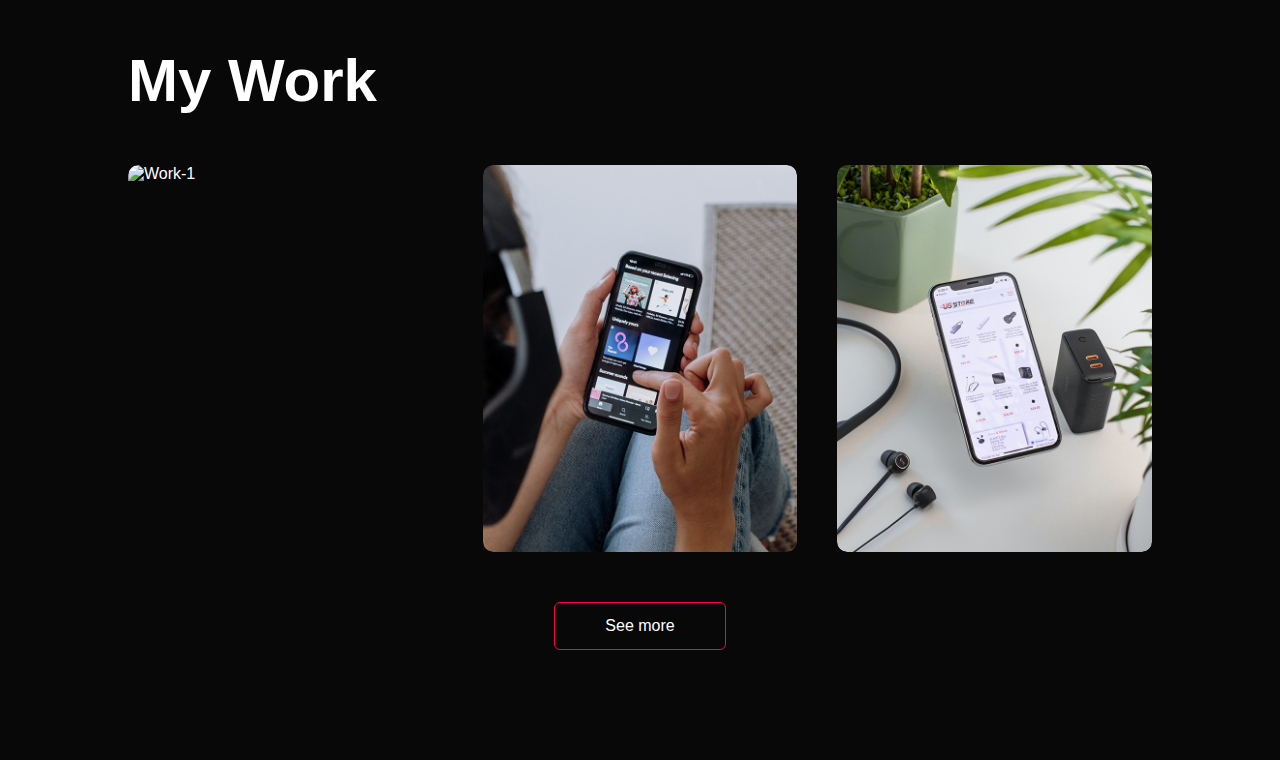
==== commit 09d344c5: "Added Favicon" ====
--- a/index.html
+++ b/index.html
@@ -7,13 +7,15 @@
     <title>Jeremiah Kelison</title>
     <link rel="stylesheet" href="style.css" <link rel="stylesheet"
         href="https://fonts.googleapis.com/css2?family=Material+Symbols+Outlined|:opsz,wght,FILL,GRAD@24,400,0,0" />
+        <link rel="icon" type="image/png" href="images/jeremiah-favicon-color.png"/>
+
 </head>
 
 <body>
     <div id="header">
         <div class="container">
             <nav>
-                <img src="" class="logo">
+                <img src="images/jeremiah-high-resolution-logo-transparent.png" class="logo">
                 <ul id="sidemenu">
                     <li><a href="#header">Home</a> </li>
                     <li><a href="#about">About</a> </li>
